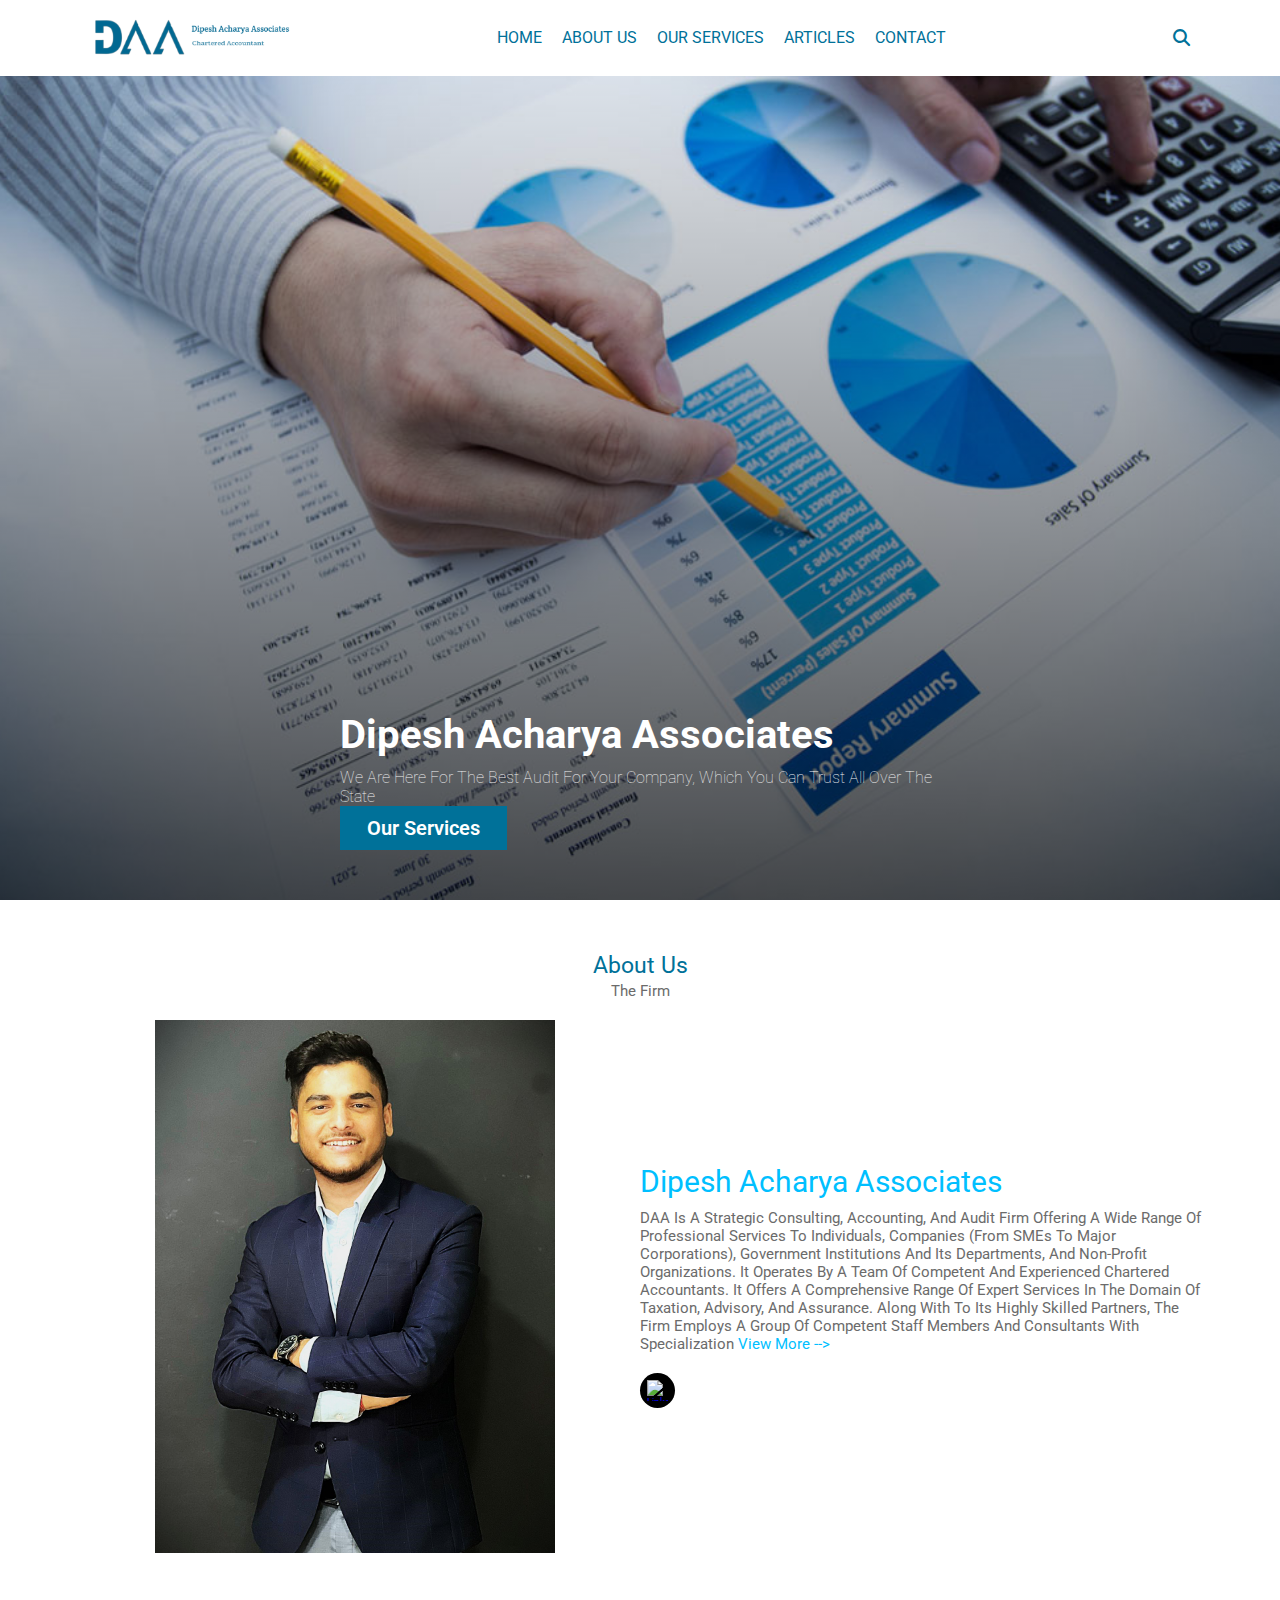
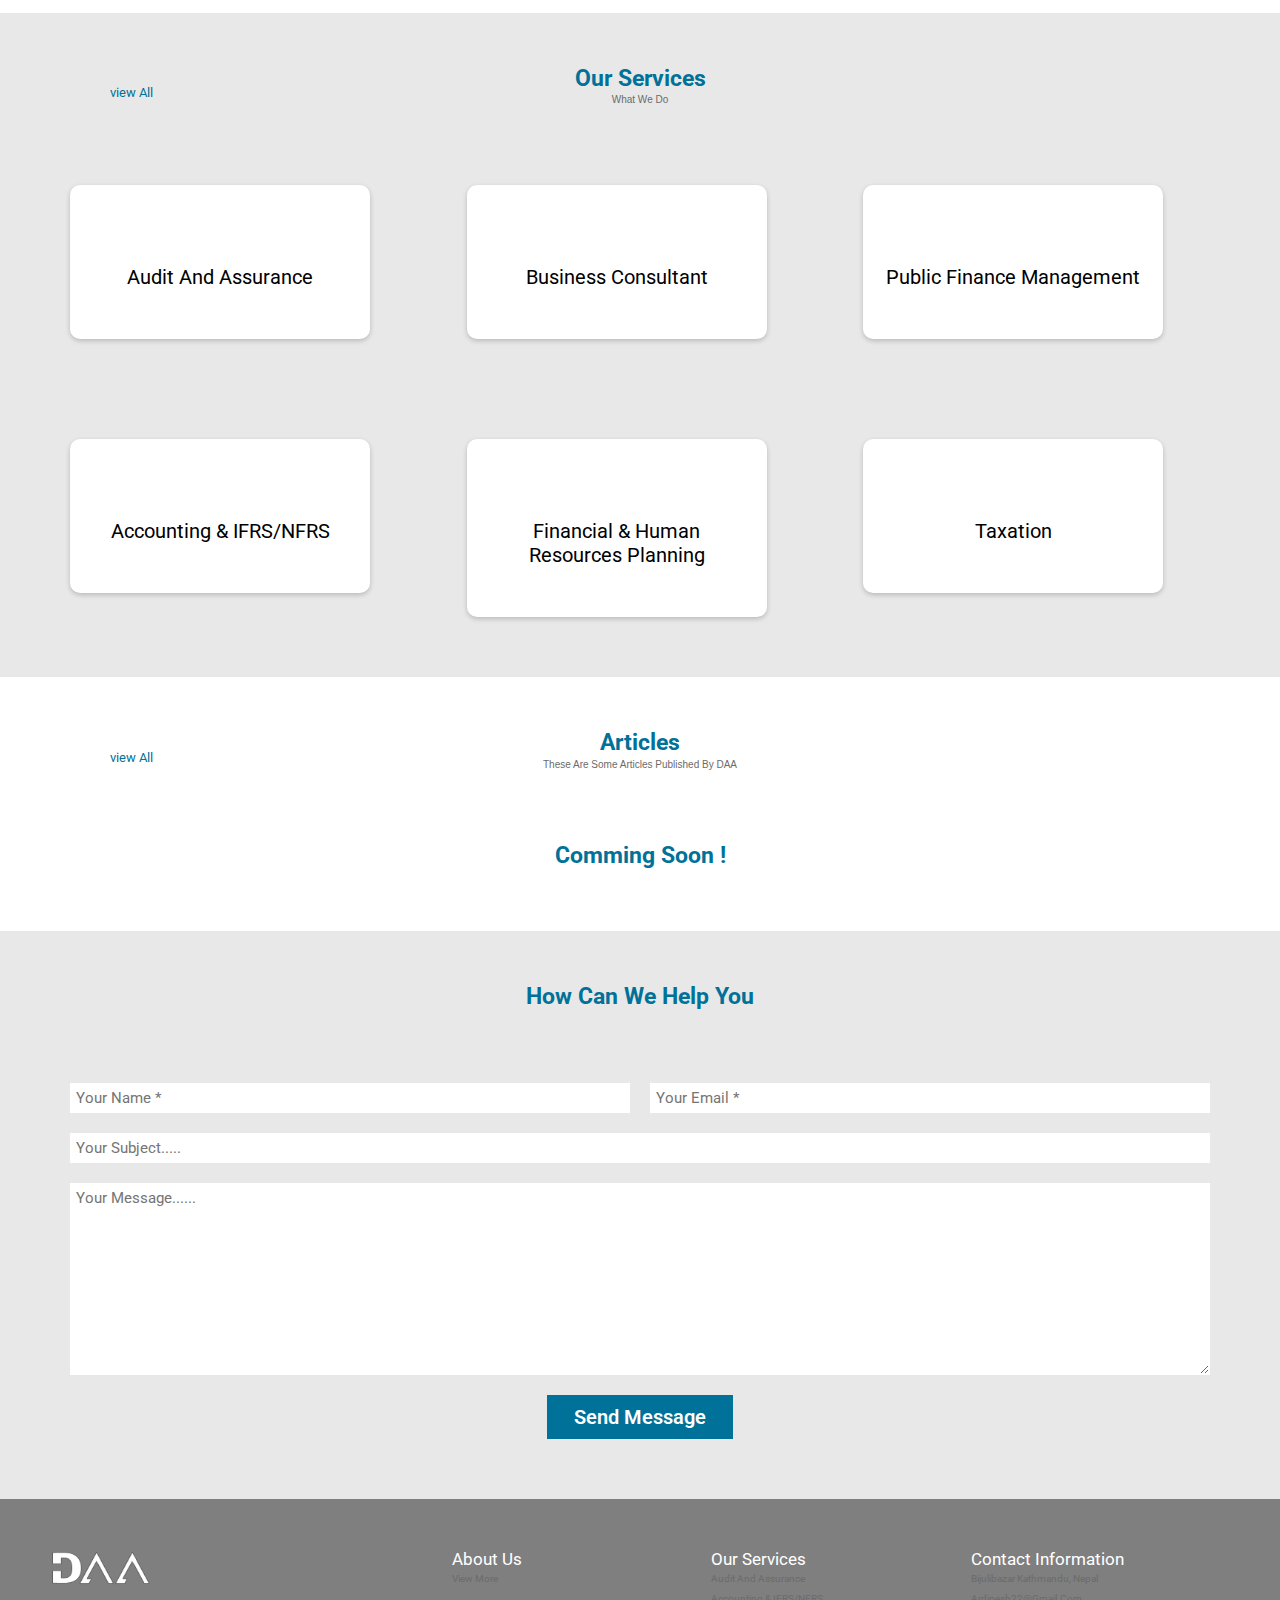
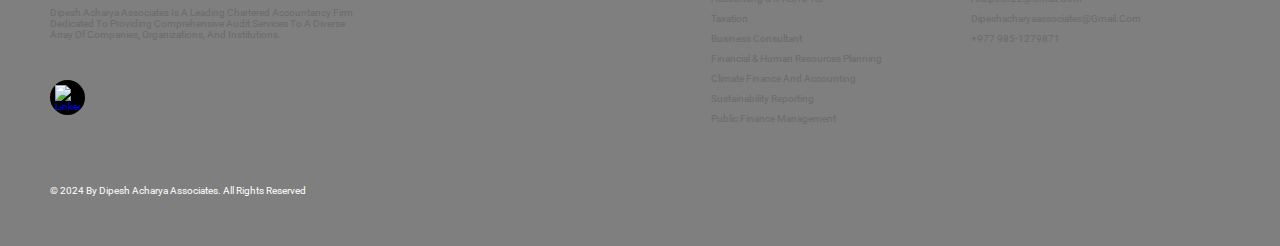
==== index.html @ 7fdf8933 "first commit" ====
<!DOCTYPE html>
<html lang="en">
<head>
  <meta charset="UTF-8">
  <meta name="viewport" content="width=device-width, initial-scale=1.0">
  <title>Dipesh Acharya Associates</title>
  <link rel="stylesheet" href="https://cdnjs.cloudflare.com/ajax/libs/font-awesome/6.5.2/css/all.min.css">
  <link rel="stylesheet" href="./CSS/style.css">
  <script src="./JS/script.js" defer></script>
</head>
<body>
  <header class="header">
    <a href="#" class="logo">
      <img src="./image/primary-logo.png" alt="Logo">
    </a>
    <nav class="navbar">
      <a href="index.html">HOME</a>
        <a href="about.html">ABOUT US</a>
        <a href="services.html">OUR SERVICES</a>
        <a href="articles.html">ARTICLES</a>
        <a href="contact.html">CONTACT</a>
    </nav>

    <div class="icons">
      <div class="fas fa-search" id="search-btn"></div>
      <div class="fas fa-bars" id="menu-btn"></div>
      <div class="fas fa-times" id="close-btn"></div>
    </div>
    <div class="search-form" id="search-form">
      <input type="search" id="search-box" placeholder="Search here...">
      <label for="search-box" class="fas fa-search"></label>
    </div>
  </header>
  <section class="home" id="home">
    <div class="container">
      <div class="content">
        <h3>Dipesh Acharya Associates</h3>
        <p>We are here for the best audit for your company,
           which you can trust all over the state</p>
           <a href="services.html" class="btn btn-primary">Our Services</a>
      </div>
    </div>
  </section>
  <section id="about" class="about">
    <h2 class="section-heading">About Us</h2>
    <p>the firm</p>
    <div class="container flex item-center about-inner-wrap">
     
        <div class="flex-1 flex justify-center">
            <img class="about-me-img" src="./image/about-image.jpg" alt="Dipesh Acharya">
        </div>
        <div class="flex-1 right">
            <h1>Dipesh Acharya Associates</h1>
            <p>
              DAA is a strategic consulting, accounting, and audit firm offering a wide range of professional services to individuals, companies (from SMEs to major corporations), government institutions and its departments, and non-profit organizations. It operates by a team of competent and experienced chartered accountants.
It offers a comprehensive range of expert services in the domain of taxation, advisory, and assurance. Along with to its highly skilled partners, the firm employs a group of competent staff members and consultants with specialization  <a href="about.html"class="viewmore">view more</a></p>
<div class="social">
  <a href="https://www.linkedin.com/in/dipesh-acharya-57b789141/"><img src="./Image/linked-in.png" alt="LinkedIn"></a>
</div>
        </div>
    </div>
        </section>
        <section id="services" class="services">
          <div class="container">
              <h1 class="section-heading">Our Services</h1>
              <p>What we do</p>
              <div class="viewall">
                <a href="services.html">view all</a>
              </div>
              <div class="card-wrapper">
                  <a href="services.html">
                    <div class="card">
                      <img src="./Image/audit-assurance.png" alt="" width="200px">
                      <h2>Audit and Assurance</h2>
                      <p></p>
                  </div>
                  </a>
                  <a href="services.html">
                    <div class="card">
                      <img src="./Image/business-solution1.png" alt="" width="200px">
                      <h2>Business Consultant</h2>
                      <p></p>
                  </div>
                  </a>
                  <a href="services.html">
                    <div class="card">
                      <img src="./Image/risk-management.jpg" alt="" width="200px">
                      <h2>Public Finance Management</h2>
                      <p></p>
                  </div>
                  </a>
                  <a href="services.html">
                    <div class="card">
                      <img src="./Image/nfrs1.jpg" alt="" width="200px">
                      <h2>Accounting & IFRS/NFRS</h2>
                      <p></p>
                  </div>
                  </a>
                  <a href="services.html">
                    <div class="card">
                      <img src="./Image/corporate1.jpg" alt="" width="200px">
                      <h2>Financial & Human Resources Planning</h2>
                      <p></p>
                  </div>
                  </a>
                  <a href="services.html">
                    <div class="card">
                      <img src="./Image/tax1.png" alt="" width="200px">
                      <h2>Taxation</h2>
                      <p></p>
                  </div>
                  </a>
              </div>
          </div>
        </section>
        <section id="Articles" class="article">
          <div class="container">
              <h1 class="section-heading">Articles</h1>
              <p>These are some articles published by DAA</p>
              <div class="viewall">
                <a href="articles.html">view all</a>
              </div>
              <h1 class="section-heading">Comming Soon !</h1>
              <!--<div class="article-wrapper">
                <div class="card">
                  <div class="card-header">
                    <a href="articles.html"><img src="./image/article1.jpg" alt=""></a>
                  </div>
                  <div class="card-body">
                    <h4>
                      Recent Developments in the Audit Field: Nepal and International Perspectives
                    </h4>
                    <p>
                      The audit sector in Nepal is undergoing significant changes, driven..<a href="articles.html"class="viewmore">Read more</a>
                    </p>
                    <div class="user">
                      <img src="./image/dipesh.jpg" 		alt="user" />
                      <div class="user-info">
                        <h5>Dipesh Acharya</h5>
                        <small>2hour ago</small>
                      </div>
                    </div>
                  </div>
                </div>

                <div class="card">
                  <div class="card-header">
                    <a href="articles.html"><img src="./image/article1.webp" alt=""></a>
                  </div>
                  <div class="card-body">
                    <h4>
                      Economic Crises Due to Auditor Failures
                    </h4>
                    <p>
                      The role of auditors is crucial in maintaining the integrity of financial systems. However,...<a href="articles.html"class="viewmore">Read more</a>
                    </p>
                    <div class="user">
                      <img src="./image/anuj.png" 		alt="user" />
                      <div class="user-info">
                        <h5>Anuj Gautam</h5>
                        <small>18days ago</small>
                      </div>
                    </div>
                  </div>
                </div>

                <div class="card">
                  <div class="card-header">
                    <a href="articles.html"><img src="./image/article2.webp" alt=""></a>
                  </div>
                  <div class="card-body">
                    <h4>
                      The Economic Impact of Auditor Failures
                    </h4>
                    <p>
                      Auditor failures have had significant repercussions on the global economy, leading...<a href="articles.html"class="viewmore">Read more</a>
                    </p>
                    <div class="user">
                      <img src="./image/biraj.png" 		alt="user" />
                      <div class="user-info">
                        <h5>Biraj Parajuli</h5>
                        <small>1month ago</small>
                      </div>
                    </div>
                  </div>
                </div>
              </div>-->
        </div> 
      </section>
      <section id="contact" class="contact">
        <div class="container">
            <h1 class="section-heading">How Can We Help You</h1>
            <p></p>
            
            <form>
                <div class="input-wrap">
                    <input type="text" placeholder="Your Name *">
                    <input type="text" placeholder="Your Email *">
                </div>
                <div class="input-wrap-2">
                    <input type="text" placeholder="Your Subject.....">
                    <textarea name="" id="" cols="30" rows="10" placeholder="Your Message......"></textarea>
                </div>
                <div class="btn-wrapper">
                    <button class="btn btn-primary">Send Message</button>
                </div>
            </form>
        </div>
    </section>
    <footer class="footer">
      <div class="footer-left">
   <img src="./image/white-logo.png" alt="" >
   <p>Dipesh Acharya Associates Is A Leading Chartered Accountancy Firm Dedicated To Providing Comprehensive Audit Services To A Diverse Array Of Companies, Organizations, And Institutions.</p>
   <div class="social">
    <a href="https://www.linkedin.com/in/dipesh-acharya-57b789141/"><img src="./Image/linked-in.png" alt="LinkedIn"></a>
</div>
  
  </div>
  <ul class="footer-right">
  
  <li>
  <h2>About Us</h2>
  
  <ul class="box">
  <li><a href="about.html">View More</a></li>
  </ul>
  
  </li>
  <li class="features">
  <h2>Our Services</h2>
  
  <ul class="box">
    <li><a href="services.html">Audit and assurance</a></li>
    <li><a href="services.html">Accounting & IFRS/NFRS</a></li>
    <li><a href="services.html">Taxation</a></li>
    <li><a href="services.html">Business Consultant</a></li>
    <li><a href="services.html">Financial & Human Resources Planning</a></li>
    <li><a href="services.html">Climate finance and accounting</a></li>
    <li><a href="services.html">Sustainability Reporting</a></li>
    <li><a href="services.html">Public Finance Management</a></li>

  </ul>
  
  </li>
  <li>
  <h2>Contact Information</h2>
  
  <ul class="box">
  <li><a href="#">Bijulibazar Kathmandu, Nepal</a></li>
  <li><a href="#">ardipesh22@gmail.com</a></li>
  <li><a href="#">dipeshacharyaassociates@gmail.com</a></li>
  <li><a href="#">+977 985-1279871</a></li>
  </ul>
  
  </li>
  
  </ul>
  
  <div class="footer-bottom"></div>
  <p>© 2024 by Dipesh Acharya Associates. All Rights Reserved</p>
  </footer>
</body>
</html>
---- CSS/style.css ----
@import 'utilities.css';
@import url('https://fonts.googleapis.com/css2?family=Roboto:wght@100;300;400;500;700&display=swap');

:root {
    --black: #000000;
    --gray: #E8E8E8;
    --white: #ffffff;
    --gwhite: #6b6b6b;
    --primary: #007199;
    --secondary: #00BFFF;
    --extra: #F0F0F0;
}

* {
    font-family: "Roboto", sans-serif;
    margin: 0;
    padding: 0;
    box-sizing: border-box;
    outline: none;
    border: none;
    text-decoration: none;
    text-transform: capitalize;
    transition: .2s linear;
}

html {
    font-size: 62.5%;
    overflow-x: hidden;
    scroll-behavior: smooth;
}

html::-webkit-scrollbar {
    width: .8rem;
}

html::-webkit-scrollbar-track {
    background: transparent;
}

html::-webkit-scrollbar-thumb {
    background: #fff;
    border-radius: 5rem;
}

section {
    padding: 6rem 0;
}

.header {
    display: flex;
    align-items: center;
    justify-content: space-between;
    padding: 1.5rem 7%;
    top: 0;
    left: 0;
    right: 0;
    z-index: 1000;
    background-color: var(--white);
    position: fixed;
}

.header .logo img {
    width: 200px;
}

.header .navbar {
    display: flex;
    align-items: center;
}

.header .navbar a {
    margin: 0 1rem;
    font-size: 1.6rem;
    color: var(--primary);
}

.header .navbar a:hover {
    color: var(--secondary);
    border-bottom: .1rem solid var(--secondary);
    padding-bottom: .5rem;
}

.header .navbar a::after {
    color: var(--secondary);
    border-bottom: .1rem solid var(--secondary);
    padding-bottom: .5rem;
}

.header .icons {
    display: flex;
    align-items: center;
}

.header .icons div {
    color: var(--primary);
    cursor: pointer;
    font-size: 1.7rem;
    margin-left: 2rem;
}

.header .icons .close-btn {
    display: none;
}

.header .icons div:hover {
    color: var(--secondary);
}

#menu-btn {
    display: none;
}

#search-btn {
    display: inline-block;
}

.header .search-form {
    position: absolute;
    top: 100%;
    right: 7%;
    background: var(--gray);
    width: 50rem;
    height: 5rem;
    display: flex;
    align-items: center;
    transform: scaleY(0);
    transform-origin: top;
    transition: transform 0.3s ease-in-out;
    z-index: 1001;
}

.header .search-form.active {
    transform: scaleY(1);
}

.header .search-form input {
    height: 100%;
    width: 100%;
    font-size: 1.6rem;
    color: var(--black);
    padding: 1rem;
    text-transform: none;
    background: var(--gray);
    border: none;
}

.header .search-form label {
    cursor: pointer;
    font-size: 2.2rem;
    margin-right: 1.5rem;
    color: var(--black);
}

.header .search-form label:hover {
    color: var(--primary);
}

.header .icons .fa-times {
    display: none;
}

.header .navbar.active ~ .icons .fa-times,
.header .search-form.active ~ .icons .fa-times {
    display: inline-block;
}

.home {
    min-height: 100vh;
    display: flex;
    align-items: flex-end; /* Aligns items at the bottom */
    padding: 4rem; /* Adds padding to the container */
    background: linear-gradient(to top, rgba(0, 0, 0, 0.7), rgba(0, 0, 0, 0)),
                url(../image/Audit-Assurance.jpg);
    background-size: cover;
    background-position: center;
}

.home .content {
    max-width: 60rem;
    margin-bottom: 2rem; /* Positions the content 2rem above the bottom */
    text-align: left; /* Aligns text to the left */
}

.home .content h3 {
    font-size: 4rem;
    color: var(--white);
    margin: 0;
    margin-bottom: 1rem;
}


.home .content p {
    font-size: 1.6rem;
    font-weight: lighter;
    color: var(--extra);
    margin: 0;
    margin-bottom: 1rem;
}

.abouthome {
    min-height: 40vh;
    display: flex;
    align-items: flex-end; /* Aligns items at the bottom */
    padding: 4rem; /* Adds padding to the container */
    background: linear-gradient(rgba(0,0,0,0.5),rgba(0,0,0,0.5)),url(../Image/background.jpg);
    background-size: cover;
    background-position: center;
}

.abouthome .content {
    max-width: 60rem;
    margin-bottom: 2rem; /* Positions the content 2rem above the bottom */
    text-align: left; /* Aligns text to the left */
}

.abouthome .content h3 {
    font-size: 3rem;
    color: var(--white);
    margin: 0;
    margin-bottom: 1rem;
}


section.about .aboutright{
    width: 800px;
}

section {
    padding: 6rem 0;
}

.section-heading{
    color: var(--primary);
    font-size: 2.3rem;
    text-align: center;
    margin-bottom: 1rem;
    line-height: 0.5;
}


.section-heading + p{
    color: var(--gwhite);
    font-family: 'Lato', sans-serif;
    margin-bottom: 8rem;
    text-align: center;
}

.container{
    max-width: 1170px;
    padding: 0 15px;
    margin: 0 auto;
}
.containerarticlex{
    max-width: 800px;
    padding: 0 15px;
    margin: 0 auto;
    margin-bottom: 3rem;
    display: flex;
    flex-direction: column;
    gap: 10px;
}
section.about .about-me-img {
    width: 400px; 
    justify-content: center;
    text-align: center;
}

section.about .article-img {
    width: 400px; 
    justify-content: center;
    text-align: center;
}

section.about h1 {
    margin-bottom: 1rem;
    font-family: "Roboto", sans-serif;
    font-size: 3rem;
    color: var(--secondary);
    font-weight: 400;
}

section.about h3 {
    font-size: 1rem;
    margin-bottom: 1rem;
    font-weight: 400;
}

section.about p {
    font-family: "Roboto", sans-serif;
    color: var(--gwhite);
    font-size: 1.5rem;
    margin-bottom: 2rem;
}

section.about p span{
    font-weight: bold
}

section.about .article-publisher p{
    font-family: "Roboto", sans-serif;
    color: var(--primary);
    font-size: 1rem;
}

section.about .social {
    display: flex;
}

section.about .social a {
    background-color: var(--black);
    display: flex;
    align-items: center;
    justify-content: center;
    width: 35px;
    height: 35px;
    border-radius: 50%;
    margin-right: 0.6rem;
    transition: all .3s ease;
}

section.about .social a:hover {
    background: var(--primary);
}

section.about .social a img {
    width: 100%;
    height: 100%;
    padding: 0.7rem;
}

.viewmore {
    color: var(--secondary); 
    text-decoration: none; 
    cursor: pointer; 
  }
  
  .viewmore::after { 
    content: ' -->'; 
  }

  section.services{
    background: var(--gray);
}
section.services .card-wrapper{
    display: grid;
    grid-template-columns: repeat(3, 1fr);
    grid-column-gap: 5rem;
    grid-row-gap: 10rem;
}
section.services .card-wrapper .card{
    background: var(--white);
    padding-left: 2rem;
    padding-right: 2rem;
    padding-bottom: 2rem;
    position: relative;
    padding-top: 5rem;
    text-align: center;
    transition: all .3s ease;
    margin: 0 0rem;
}
section.services .card-wrapper .card img{
    position: absolute;
    top: -4.5rem;
    left: 50%;
    transform: translate(-50%);
    width: 80px;
}
section.services .card-wrapper .card h2{
    font-weight: 1200;
    font-size: 2rem;
    margin: 3rem 0;
    color: var(--black);
}
section.services .card-wrapper .card p{
    font-family: 'Lato', sans-serif;
    color: var(--gwhite);
    line-height: 1.6;
}
section.services .card-wrapper .card:hover{
    background: var(--black);

}
section.services .card-wrapper .card:hover h2, section.services .card-wrapper .card:hover p{
    color: var(--white);
}

section.services .viewall{
    position: absolute;
    font-size: 1.3rem;
    margin-top: -100px;
    margin-left: 4rem;
}
section.services .viewall a{
    color: var(--primary);
}


section.article .viewall{
    position: absolute;
    font-size: 1.3rem;
    margin-top: -100px;
    margin-left: 4rem;
}
section.article .viewall a{
    color: var(--primary);
}

section.article{
    background: var(--white);
}

section.article .article-wrapper{
    display: grid;
    grid-template-columns: repeat(3, 1fr);
    grid-gap: 2rem;
}
section.article .article-wrapper .card {
    margin: 10px;
    background-color: var(--white);
    border-radius: 10px;
    box-shadow: 0 2px 20px rgba(0, 0, 0, 0.2);
    overflow: hidden;
    width: 300px;
  }
  section.article .article-wrapper .card-header img {
    width: 100%;
    height: 200px;
    object-fit: cover;
  }
  section.article .article-wrapper .card-body {
    display: flex;
    flex-direction: column;
    justify-content: center;
    align-items: flex-start;
    padding: 2rem;
    min-height: 250px;
  }
  
  section.article .article-wrapper .card-body h4{
    font-size: 1.4rem;
  }
  
  section.article .article-wrapper .card-body p {
    font-size: 13px;
    margin: 20px 0 10px 0;
  }
  section.article .article-wrapper .user {
    display: flex;
    margin-top: auto;
  }
  
  section.article .article-wrapper .user img {
    border-radius: 50%;
    width: 40px;
    height: 40px;
    margin-right: 10px;
  }
  section.article .article-wrapper .user-info h5 {
    margin: 0;
  }
  section.article .article-wrapper .user-info small {
    color: #545d7a;
  }
  
  section.contact{
    background: var(--gray);
  }
section.contact .card-wrapper{
    display: grid;
    grid-template-columns: repeat(3,1fr);
    grid-gap: 3rem;
}

section.contact .card-wrapper .card{
    text-align: center;
}

section.contact .card-wrapper .card img{
    margin-bottom: 3rem;
}

section.contact .card-wrapper .card h2{
    font-weight: 400;
    margin-bottom: 1rem;
}

section.contact .card-wrapper .card h6{
    font-size: 1rem;
    font-weight: 400;
    color: var(--gwhite);
    margin-bottom: 4rem;
}

section.contact .input-wrap{
    display: grid;
    grid-template-columns: repeat(2,1fr);
    grid-gap: 2rem;
    margin-bottom: 2rem;
}
section.contact .input-wrap-2{
    display: flex;
    flex-direction: column;
}

section.contact .input-wrap-2 input{
    margin-bottom: 2rem;

}
section.contact input{
    padding: 0.5rem;
    border:1px solid var(--white);
    font-size: 1.5rem;
}

section.contact .input-wrap-2 textarea{
    padding: 0.5rem;
    border:1px solid var(--white);
    font-size: 1.5rem;
}

section.contact .input-wrap-2 textarea:focus, section.contact input:focus{
    outline: none;
}

section.contact .btn-wrapper{
    text-align: center;
    margin-top: 2rem;
}
.newcontainer {
    display: flex;
    flex-wrap: wrap;
    justify-content: center;
    padding: 20px;
}

.card {
    background-color: var(--extra);
    border-radius: 10px;
    box-shadow: 0 2px 5px rgba(0, 0, 0, 0.2);
    margin: 10px;
    padding: 20px;
    width: 300px;
    max-width: 400px;
}

.card:hover{
    box-shadow: 0 2px 12px rgba(0, 0, 0, 0.6);
}

.card img {
    max-width: 100%;
    border-radius: 10px 10px 0 0;
}

.card h3 {
    color: #1d1d1d;
    font-size: 2rem;
    margin-bottom: 10px;
    margin-top: 10px;
}

.card p {
    line-height: 1.6;
    color: #555;
}

.card p span {
    font-weight: bold;
    color: #363636;
}

.card .services {
    margin-top: 20px;
    display: flex;
    flex-direction: column;
}

.card .services h3 {
    color: #007bff;
    margin-bottom: 5px;
}

.card .services p {
    margin-bottom: 10px;
}




@media (max-width: 768px) {
    .card {
        width: 92%;
    }
}

@media (max-width: 991px) {
    html {
        font-size: 55%;
    }

    .header {
        padding: 1.5rem;
    }

    section {
        padding: 2rem;
    }
    section.about .about-me-img {
        width: 300px;
    }

    section.about .article-img {
        width: 300px;
    }

    section.about .aboutright{
        width: 700px;
    }
    .section-heading{
        margin-top: 3rem;
    }

    section.services .card-wrapper{
        grid-template-columns: repeat(2,1fr);
    }
    section.service .card-wrapper{
        grid-template-columns: repeat(2,1fr);
    }
}

@media (max-width: 768px) {
    #menu-btn {
        display: inline-block;
    }

    .header .navbar {
        position: absolute;
        top: 100%;
        right: -100%;
        background: var(--gray);
        width: 30rem;
        height: calc(100vh - 9.5rem);
        flex-direction: column;
        transition: right 0.3s ease-in-out;
        z-index: 1001;
    }

    .header .navbar.active {
        right: 0;
    }

    .header .navbar a {
        color: var(--primary);
        display: block;
        margin: 1.5rem;
        padding: 0.5rem;
        font-size: 2rem;
    }

    .header .search-form {
        width: 90%;
        right: 2rem;
    }

    .home .content h3 {
        font-size: 3rem;
    }

    .home .content p {
        font-size: 1.2rem;
    }

    .about-inner-wrap {
        flex-direction: column;
    }

    section.about .about-me-img {
        margin-left: 0;
    }
    section.about .article-img {
        width: 280px;
    }
    section.about .aboutright{
        width: 500px;
    }
    .about .right {
        text-align: center;
        margin-top: 2rem;
        padding: 2rem;
    }

    .about .right .social {
        justify-content: center;
    }

    section {
        padding: 4rem 0;
    }

    section.services .card-wrapper{
        grid-template-columns: repeat(2,1fr);
    }
    section.article .article-wrapper{
        grid-template-columns: repeat(2,1fr);
    }

}

@media (max-width: 576px){

    section{
        padding: 4rem 0;
    }
    section.about .about-me-img {
        width: 260px;
        margin-left: 0;
    }
    section.about .article-img {
        width: 250px;
        margin-left: 0;
    }
    section.about .aboutright{
        width: 300px;
    }
    .home .content{
        margin-bottom: 3rem;
    }
    .home .content p{
        margin-bottom: 3rem;
    }

    .section-heading p{
        margin-bottom: 2rem;
    }
    section.services .card-wrapper{
        grid-template-columns: repeat(1,1fr);
    }
    section.article .article-wrapper{
        grid-template-columns: repeat(1,1fr);
    }

    section.contact .card-wrapper{
        grid-template-columns: repeat(1,1fr);
    }
    section.contact .input-wrap{
        grid-template-columns: repeat(1, 1fr);
    }
}

footer{
    display: -webkit-flex;
        display: -moz-flex;
        display: -ms-flex;
        display: -o-flex;
    flex-flow: row wrap;
    padding: 50px;
    color: #fff;
    background: linear-gradient(rgba(0,0,0,0.5),rgba(0,0,0,0.5)),url(../Image/background.jpg);
    background-size: cover;
    display: flex;
    flex-direction:row;
    }

.footer > *{
    flex: 1 100%;
}

.footer-left{
    margin-right: 1.25em;
    margin-bottom: 2em;
}

.footer-left img{
    width: 100px;
}

h2{
    font-weight: 400;
    font-size: 17px;
}

.footer ul{
    list-style:none;
    padding-left:0;
}
.footer li{
    line-height:2em;
}
.footer a{
    text-decoration: none;
}
.footer-right{
    display: -webkit-flex;
    display: -moz-flex;
    display: -ms-flex;
    display: -o-flex;
    display: flex;
    flex-flow: row wrap;
}
.footer-right > * {
    flex:1 50%;
    margin-right: 1.25em;
}
.box a{
    color: var(--gwhite);
}
.footer-bottom{
    text-align:center;
    justify-content: center;
    color: var(--gwhite);
padding-top: 50px;
}
.footer-left p{
    padding-right: 20%;
    margin-top: 2rem;
    color: var(--gwhite);
}
.footer .social{
    display: flex;
    margin-top: 4rem;
}
.footer .social a{
    background-color: var(--black);
    display: flex;
    align-items: center;
    justify-content: center;
    width: 35px;
    height: 35px;
    border-radius: 50%;
    margin-right: 0.6rem;
    transition: all .3s ease;
}
.footer .social a:hover{
    background: var(--aqua);
}

.footer .social a img{
    width: 100%;
    height: 100%;
    padding: 0.5rem;
}

@media screen and (min-width: 991px){
    .footer-right > *{
        flex:1;
    }
    .footer-left{
        flex:1 0px;
    }
    .footer-right{
        flex:2 0px;
    }
}
@media (max-width: 600px){
    .footer{
        padding:15px;
    }
    main{
        font-size:55px;
    }
}
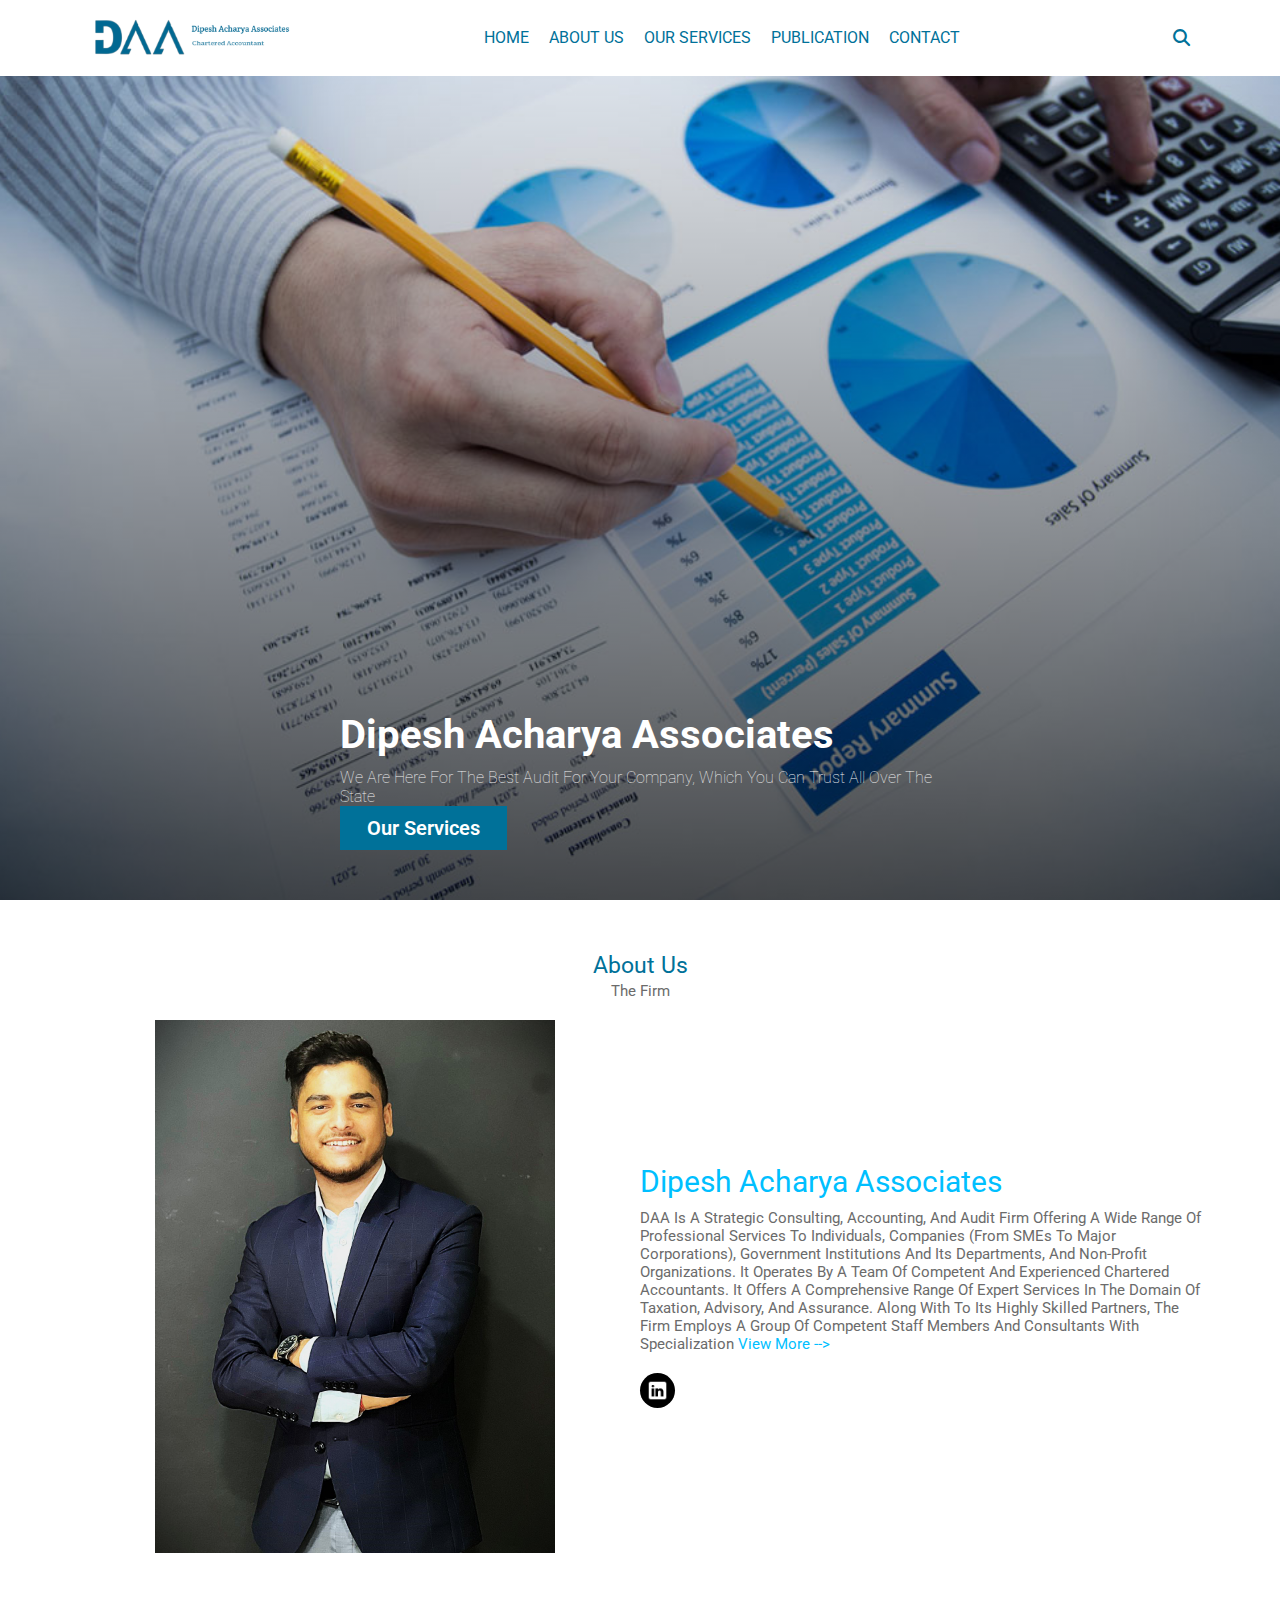
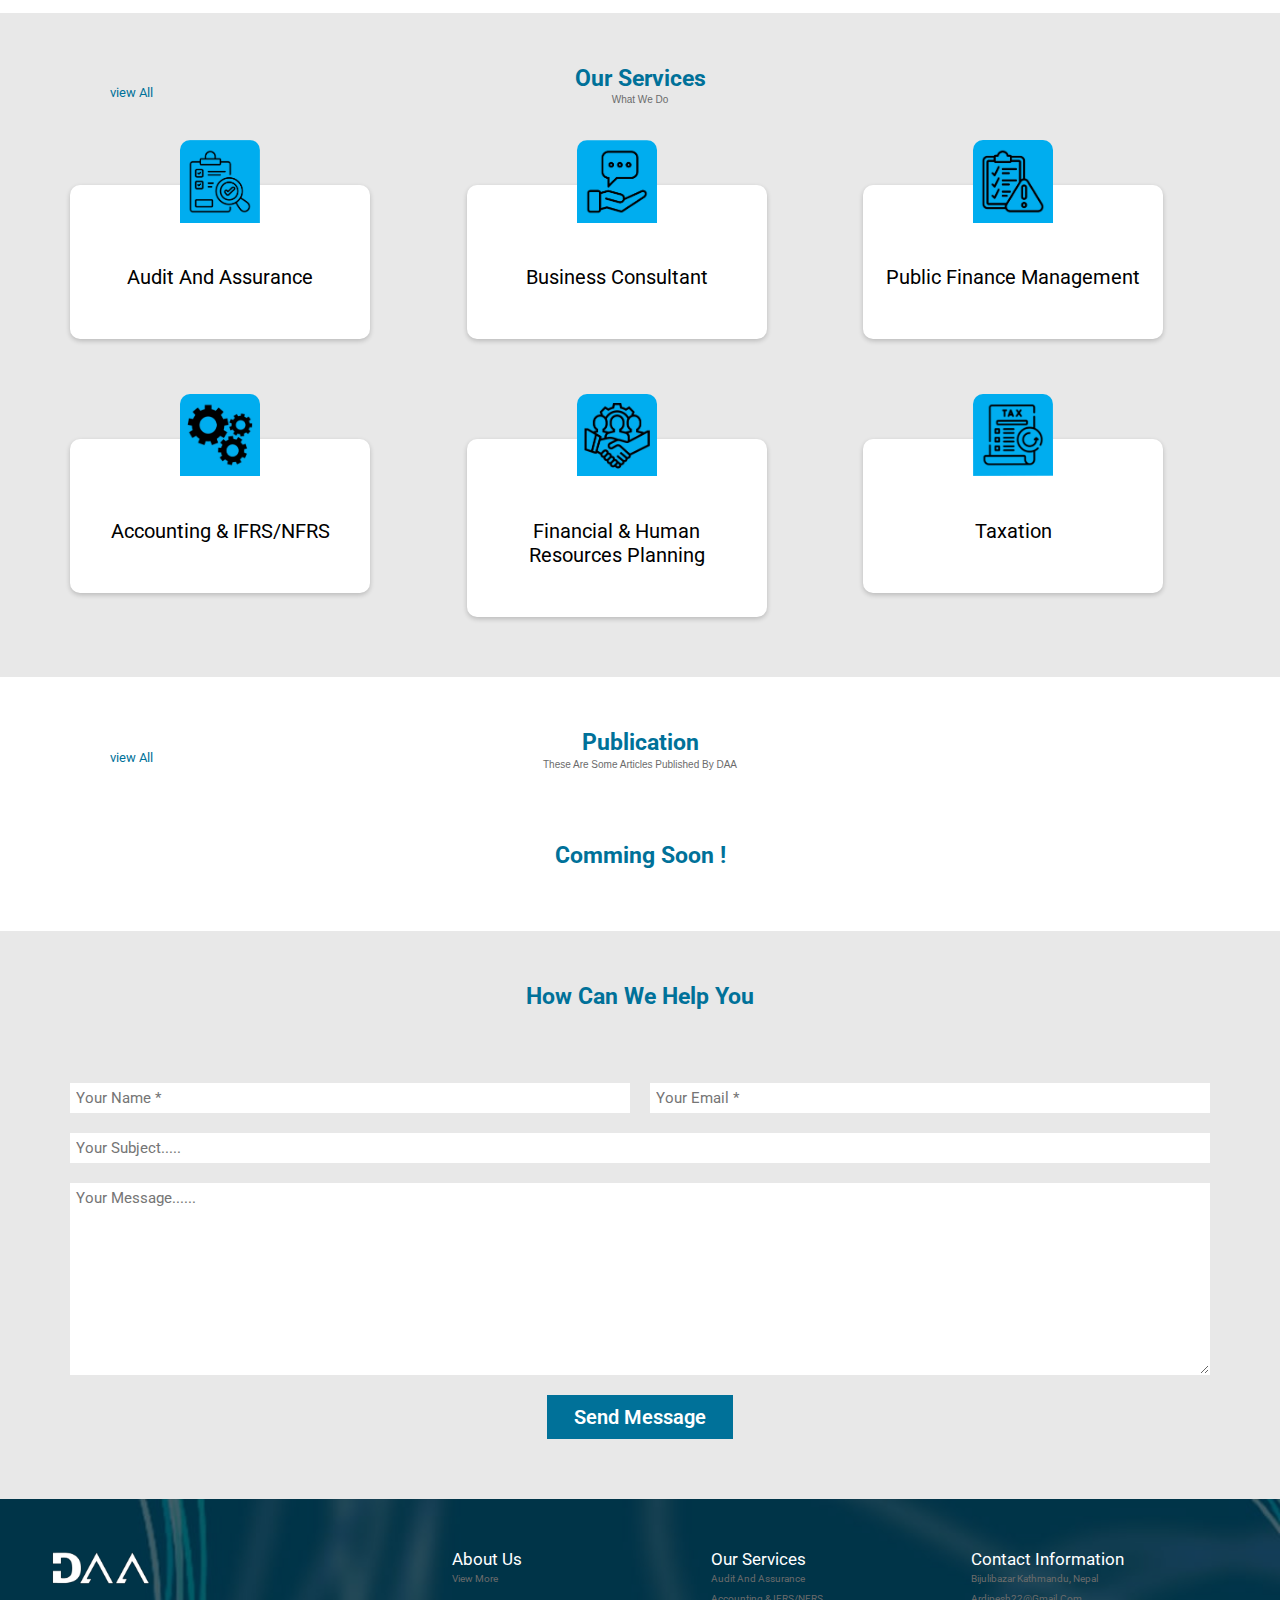
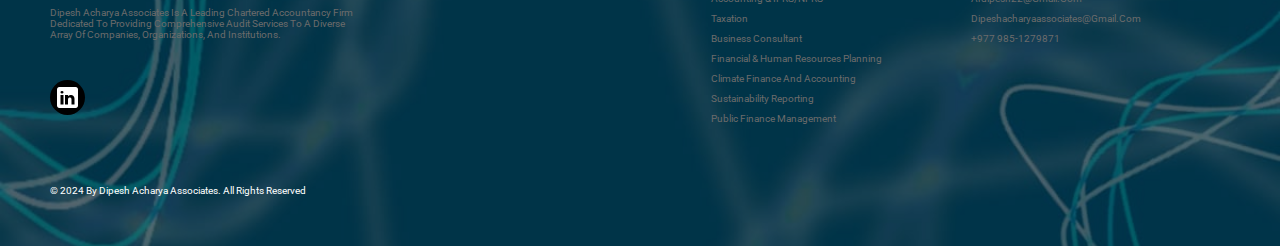
==== commit 9c1584bf: "modified" ====
--- a/index.html
+++ b/index.html
@@ -4,6 +4,7 @@
   <meta charset="UTF-8">
   <meta name="viewport" content="width=device-width, initial-scale=1.0">
   <title>Dipesh Acharya Associates</title>
+  <link rel="icon" type="image/x-icon" href="./image/circle-logo.png">
   <link rel="stylesheet" href="https://cdnjs.cloudflare.com/ajax/libs/font-awesome/6.5.2/css/all.min.css">
   <link rel="stylesheet" href="./CSS/style.css">
   <script src="./JS/script.js" defer></script>
@@ -17,7 +18,7 @@
       <a href="index.html">HOME</a>
         <a href="about.html">ABOUT US</a>
         <a href="services.html">OUR SERVICES</a>
-        <a href="articles.html">ARTICLES</a>
+        <a href="articles.html">PUBLICATION</a>
         <a href="contact.html">CONTACT</a>
     </nav>
 
@@ -55,7 +56,7 @@
               DAA is a strategic consulting, accounting, and audit firm offering a wide range of professional services to individuals, companies (from SMEs to major corporations), government institutions and its departments, and non-profit organizations. It operates by a team of competent and experienced chartered accountants.
 It offers a comprehensive range of expert services in the domain of taxation, advisory, and assurance. Along with to its highly skilled partners, the firm employs a group of competent staff members and consultants with specialization  <a href="about.html"class="viewmore">view more</a></p>
 <div class="social">
-  <a href="https://www.linkedin.com/in/dipesh-acharya-57b789141/"><img src="./Image/linked-in.png" alt="LinkedIn"></a>
+  <a href="https://www.linkedin.com/in/dipesh-acharya-57b789141/"><img src="./image/linked-in.png" alt="LinkedIn"></a>
 </div>
         </div>
     </div>
@@ -70,42 +71,42 @@
               <div class="card-wrapper">
                   <a href="services.html">
                     <div class="card">
-                      <img src="./Image/audit-assurance.png" alt="" width="200px">
+                      <img src="./image/audit-assurance.png" alt="" width="200px">
                       <h2>Audit and Assurance</h2>
                       <p></p>
                   </div>
                   </a>
                   <a href="services.html">
                     <div class="card">
-                      <img src="./Image/business-solution1.png" alt="" width="200px">
+                      <img src="./image/business-solution1.png" alt="" width="200px">
                       <h2>Business Consultant</h2>
                       <p></p>
                   </div>
                   </a>
                   <a href="services.html">
                     <div class="card">
-                      <img src="./Image/risk-management.jpg" alt="" width="200px">
+                      <img src="./image/risk-management.jpg" alt="" width="200px">
                       <h2>Public Finance Management</h2>
                       <p></p>
                   </div>
                   </a>
                   <a href="services.html">
                     <div class="card">
-                      <img src="./Image/nfrs1.jpg" alt="" width="200px">
+                      <img src="./image/nfrs1.jpg" alt="" width="200px">
                       <h2>Accounting & IFRS/NFRS</h2>
                       <p></p>
                   </div>
                   </a>
                   <a href="services.html">
                     <div class="card">
-                      <img src="./Image/corporate1.jpg" alt="" width="200px">
+                      <img src="./image/corporate1.jpg" alt="" width="200px">
                       <h2>Financial & Human Resources Planning</h2>
                       <p></p>
                   </div>
                   </a>
                   <a href="services.html">
                     <div class="card">
-                      <img src="./Image/tax1.png" alt="" width="200px">
+                      <img src="./image/tax1.png" alt="" width="200px">
                       <h2>Taxation</h2>
                       <p></p>
                   </div>
@@ -115,7 +116,7 @@
         </section>
         <section id="Articles" class="article">
           <div class="container">
-              <h1 class="section-heading">Articles</h1>
+              <h1 class="section-heading">Publication</h1>
               <p>These are some articles published by DAA</p>
               <div class="viewall">
                 <a href="articles.html">view all</a>
@@ -212,7 +213,7 @@
    <img src="./image/white-logo.png" alt="" >
    <p>Dipesh Acharya Associates Is A Leading Chartered Accountancy Firm Dedicated To Providing Comprehensive Audit Services To A Diverse Array Of Companies, Organizations, And Institutions.</p>
    <div class="social">
-    <a href="https://www.linkedin.com/in/dipesh-acharya-57b789141/"><img src="./Image/linked-in.png" alt="LinkedIn"></a>
+    <a href="https://www.linkedin.com/in/dipesh-acharya-57b789141/"><img src="./image/linked-in.png" alt="LinkedIn"></a>
 </div>
   
   </div>
--- a/CSS/style.css
+++ b/CSS/style.css
@@ -202,7 +202,7 @@
     display: flex;
     align-items: flex-end; /* Aligns items at the bottom */
     padding: 4rem; /* Adds padding to the container */
-    background: linear-gradient(rgba(0,0,0,0.5),rgba(0,0,0,0.5)),url(../Image/background.jpg);
+    background: linear-gradient(rgba(0,0,0,0.5),rgba(0,0,0,0.5)),url(../image/background.jpg);
     background-size: cover;
     background-position: center;
 }
@@ -755,7 +755,7 @@
     flex-flow: row wrap;
     padding: 50px;
     color: #fff;
-    background: linear-gradient(rgba(0,0,0,0.5),rgba(0,0,0,0.5)),url(../Image/background.jpg);
+    background: linear-gradient(rgba(0,0,0,0.5),rgba(0,0,0,0.5)),url(../image/background.jpg);
     background-size: cover;
     display: flex;
     flex-direction:row;
